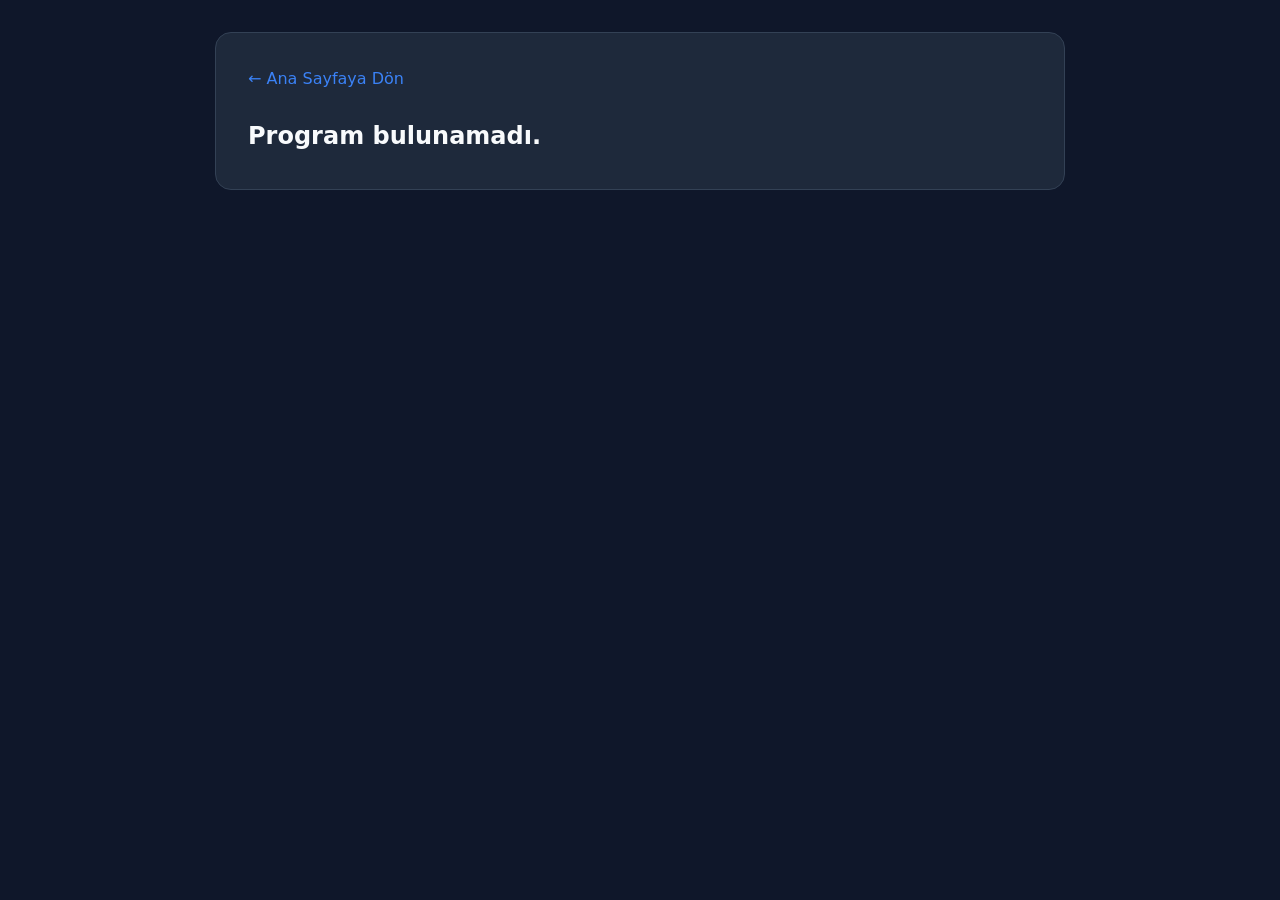
==== detay.html @ e29b4e08 "Create detay.html" ====
<!DOCTYPE html>
<html lang="tr">
<head>
    <meta charset="UTF-8">
    <meta name="viewport" content="width=device-width, initial-scale=1.0">
    <title>Program Detayı</title>
    <style>
        :root {
            --bg: #0f172a;
            --card-bg: #1e293b;
            --text: #f8fafc;
            --text-muted: #94a3b8;
            --accent: #3b82f6;
            --success: #10b981;
        }
        * { box-sizing: border-box; margin: 0; padding: 0; font-family: 'Segoe UI', system-ui, sans-serif; }
        body { background-color: var(--bg); color: var(--text); line-height: 1.7; padding: 2rem 1rem; }
        .container { max-width: 850px; margin: 0 auto; background: var(--card-bg); border-radius: 16px; padding: 2rem; border: 1px solid #334155; }
        .back-link { display: inline-block; color: var(--accent); text-decoration: none; margin-bottom: 1.5rem; font-weight: 500; }
        .back-link:hover { text-decoration: underline; }
        h1 { font-size: 1.8rem; margin-bottom: 0.5rem; }
        .meta { color: var(--text-muted); font-size: 0.9rem; margin-bottom: 1.5rem; }
        .cover-img { width: 100%; max-height: 420px; object-fit: cover; border-radius: 12px; margin-bottom: 1.5rem; border: 1px solid #334155; }
        .description { white-space: pre-line; color: #e2e8f0; margin-bottom: 2rem; font-size: 1.05rem; }
        
        .video-wrapper { position: relative; padding-bottom: 56.25%; height: 0; overflow: hidden; border-radius: 12px; margin-bottom: 2rem; border: 1px solid #334155; }
        .video-wrapper iframe { position: absolute; top: 0; left: 0; width: 100%; height: 100%; }

        .download-box { background: #0f172a; padding: 1.5rem; border-radius: 12px; text-align: center; border: 1px dashed #334155; }
        .btn-download { display: inline-block; background: var(--success); color: white; text-decoration: none; padding: 0.9rem 2rem; border-radius: 8px; font-size: 1.1rem; font-weight: bold; transition: 0.2s; }
        .btn-download:hover { background: #059669; transform: scale(1.02); }
        .security-note { font-size: 0.8rem; color: var(--text-muted); margin-top: 0.8rem; }
    </style>
</head>
<body>

<div class="container" id="icerikAlani">
    <p>Yükleniyor...</p>
</div>

<script>
    const urlParams = new URLSearchParams(window.location.search);
    const programId = urlParams.get('id');

    fetch('uygulamalar.json')
        .then(res => res.json())
        .then(data => {
            const app = data.find(item => item.id === programId);
            const alan = document.getElementById('icerikAlani');

            if (!app) {
                alan.innerHTML = `<a href="index.html" class="back-link">← Ana Sayfaya Dön</a><h2>Program bulunamadı.</h2>`;
                return;
            }

            document.title = app.baslik + " | İndir";

            const videoHTML = app.youtube_id ? `
                <h3>Tanıtım ve Kullanım Videosu</h3><br>
                <div class="video-wrapper">
                    <iframe src="https://youtube.com{app.youtube_id}" frameborder="0" allowfullscreen></iframe>
                </div>
            ` : '';

            alan.innerHTML = `
                <a href="index.html" class="back-link">← Tüm Programlara Dön</a>
                <h1>${app.baslik}</h1>
                <div class="meta">Platform: <strong>${app.platform}</strong> | Boyut: <strong>${app.boyut}</strong> | Yayın Tarihi: ${app.tarih}</div>
                <img src="${app.resim}" alt="${app.baslik}" class="cover-img">
                <div class="description">${app.aciklama}</div>
                ${videoHTML}
                <div class="download-box">
                    <a href="${app.indirme_linki}" class="btn-download" download>Hemen İndir (${app.boyut})</a>
                    <p class="security-note">Not: Kendi geliştirdiğim yazılımlarda dijital sertifika bulunmadığı için Windows SmartScreen uyarısı çıkarsa "Ek Bilgi -> Yine de Çalıştır" adımlarını izleyebilirsiniz.</p>
                </div>
            `;
        });
</script>

</body>
</html>
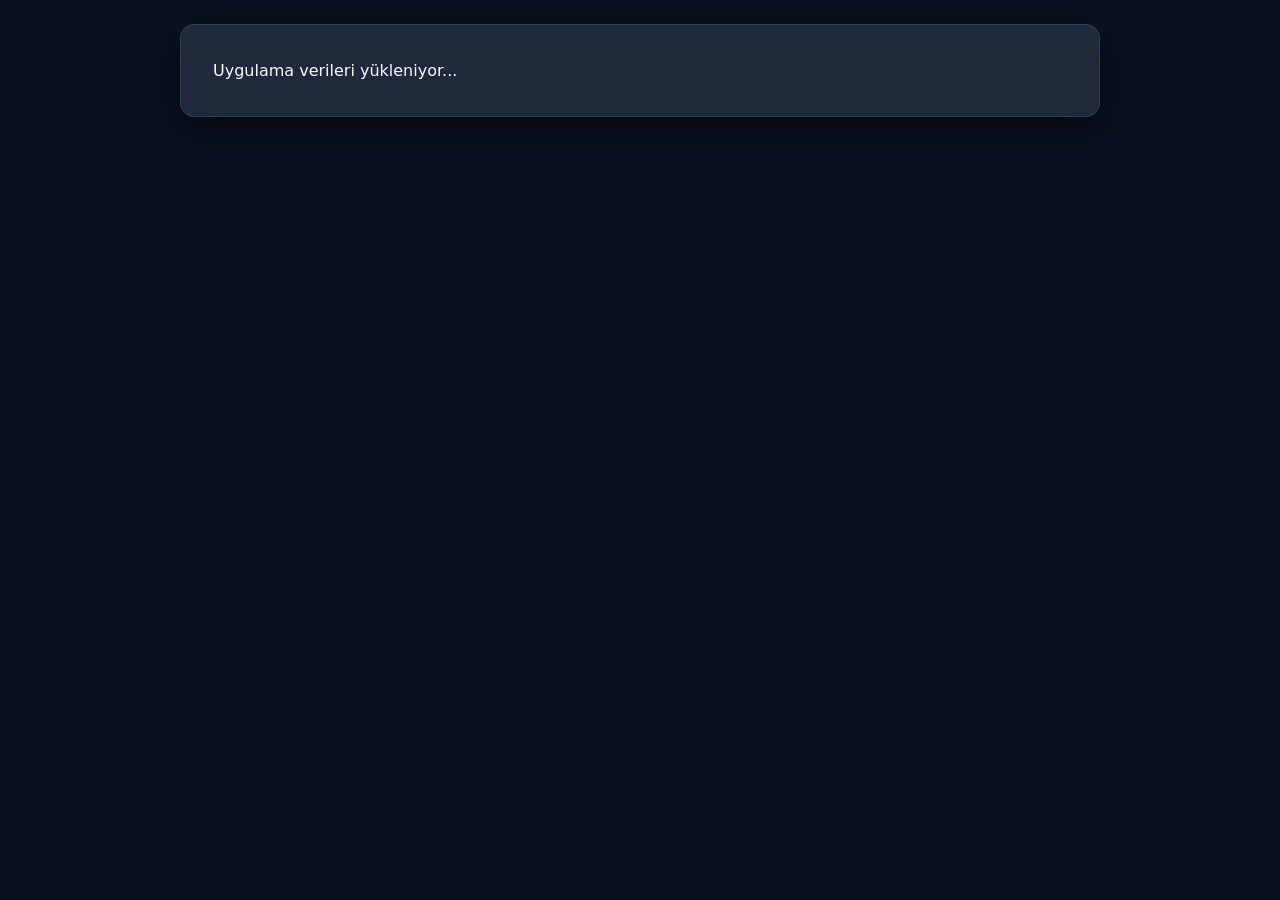
==== commit 4b758968: "Update detay.html" ====
--- a/detay.html
+++ b/detay.html
@@ -3,39 +3,75 @@
 <head>
     <meta charset="UTF-8">
     <meta name="viewport" content="width=device-width, initial-scale=1.0">
-    <title>Program Detayı</title>
+    <title>Yazılım Detayı | Ubeyt ÇETİL</title>
     <style>
         :root {
-            --bg: #0f172a;
+            --bg: #0b1120;
             --card-bg: #1e293b;
+            --panel-bg: #0f172a;
             --text: #f8fafc;
             --text-muted: #94a3b8;
             --accent: #3b82f6;
             --success: #10b981;
+            --warning: #f59e0b;
+            --border: #334155;
         }
         * { box-sizing: border-box; margin: 0; padding: 0; font-family: 'Segoe UI', system-ui, sans-serif; }
-        body { background-color: var(--bg); color: var(--text); line-height: 1.7; padding: 2rem 1rem; }
-        .container { max-width: 850px; margin: 0 auto; background: var(--card-bg); border-radius: 16px; padding: 2rem; border: 1px solid #334155; }
-        .back-link { display: inline-block; color: var(--accent); text-decoration: none; margin-bottom: 1.5rem; font-weight: 500; }
-        .back-link:hover { text-decoration: underline; }
-        h1 { font-size: 1.8rem; margin-bottom: 0.5rem; }
-        .meta { color: var(--text-muted); font-size: 0.9rem; margin-bottom: 1.5rem; }
-        .cover-img { width: 100%; max-height: 420px; object-fit: cover; border-radius: 12px; margin-bottom: 1.5rem; border: 1px solid #334155; }
-        .description { white-space: pre-line; color: #e2e8f0; margin-bottom: 2rem; font-size: 1.05rem; }
+        body { background-color: var(--bg); color: var(--text); line-height: 1.7; padding: 1.5rem 1rem; }
+        .container { max-width: 920px; margin: 0 auto; background: var(--card-bg); border-radius: 14px; padding: 2rem; border: 1px solid var(--border); box-shadow: 0 10px 30px rgba(0,0,0,0.5); }
         
-        .video-wrapper { position: relative; padding-bottom: 56.25%; height: 0; overflow: hidden; border-radius: 12px; margin-bottom: 2rem; border: 1px solid #334155; }
+        /* Breadcrumb Navigasyon */
+        .breadcrumb { font-size: 0.85rem; color: var(--text-muted); margin-bottom: 1.2rem; padding-bottom: 0.8rem; border-bottom: 1px solid var(--border); }
+        .breadcrumb a { color: var(--accent); text-decoration: none; }
+        .breadcrumb a:hover { text-decoration: underline; }
+
+        h1 { font-size: 1.9rem; color: #fff; margin-bottom: 0.6rem; line-height: 1.3; }
+        .meta-bar { display: flex; flex-wrap: wrap; gap: 1rem; font-size: 0.85rem; color: var(--text-muted); margin-bottom: 1.5rem; background: var(--panel-bg); padding: 0.6rem 1rem; border-radius: 8px; }
+        .meta-bar span strong { color: #e2e8f0; }
+
+        .cover-img { width: 100%; max-height: 450px; object-fit: cover; border-radius: 10px; margin-bottom: 1.8rem; border: 1px solid var(--border); }
+        
+        .section-title { font-size: 1.25rem; color: var(--accent); margin: 1.8rem 0 0.8rem; border-left: 4px solid var(--accent); padding-left: 0.75rem; }
+        .intro-text { font-size: 1.05rem; color: #e2e8f0; margin-bottom: 1.5rem; }
+
+        /* Teknik Künye Tablosu */
+        .spec-table { width: 100%; border-collapse: collapse; margin-bottom: 1.5rem; background: var(--panel-bg); border-radius: 8px; overflow: hidden; }
+        .spec-table td { padding: 0.75rem 1rem; border-bottom: 1px solid var(--border); font-size: 0.95rem; }
+        .spec-table td:first-child { font-weight: 600; color: var(--text-muted); width: 35%; background: rgba(255,255,255,0.02); }
+
+        /* Listeler */
+        .feature-list, .install-list { padding-left: 1.5rem; color: #e2e8f0; margin-bottom: 1.5rem; }
+        .feature-list li, .install-list li { margin-bottom: 0.5rem; }
+
+        /* Video Alanı */
+        .video-wrapper { position: relative; padding-bottom: 56.25%; height: 0; overflow: hidden; border-radius: 10px; margin-bottom: 1.8rem; border: 1px solid var(--border); }
         .video-wrapper iframe { position: absolute; top: 0; left: 0; width: 100%; height: 100%; }
 
-        .download-box { background: #0f172a; padding: 1.5rem; border-radius: 12px; text-align: center; border: 1px dashed #334155; }
-        .btn-download { display: inline-block; background: var(--success); color: white; text-decoration: none; padding: 0.9rem 2rem; border-radius: 8px; font-size: 1.1rem; font-weight: bold; transition: 0.2s; }
-        .btn-download:hover { background: #059669; transform: scale(1.02); }
-        .security-note { font-size: 0.8rem; color: var(--text-muted); margin-top: 0.8rem; }
+        /* İndirme Kutusu */
+        .download-box { background: var(--panel-bg); padding: 1.8rem; border-radius: 12px; text-align: center; border: 1px dashed var(--accent); margin: 2rem 0; }
+        .download-buttons { display: flex; flex-wrap: wrap; gap: 1rem; justify-content: center; margin: 1rem 0; }
+        .btn-dl { display: inline-block; padding: 0.9rem 1.8rem; border-radius: 8px; font-weight: bold; text-decoration: none; color: #fff; font-size: 1.05rem; transition: 0.2s; }
+        .btn-primary { background: var(--success); }
+        .btn-primary:hover { background: #059669; transform: translateY(-2px); }
+        .btn-secondary { background: var(--warning); color: #0f172a; }
+        .btn-secondary:hover { background: #d97706; transform: translateY(-2px); }
+        .security-note { font-size: 0.82rem; color: var(--text-muted); margin-top: 0.8rem; }
+
+        /* Geliştirici İmzası */
+        .author-box { display: flex; align-items: center; gap: 1rem; background: var(--panel-bg); padding: 1.2rem; border-radius: 10px; border: 1px solid var(--border); margin-bottom: 2rem; }
+        .author-avatar { width: 55px; height: 55px; border-radius: 50%; background: var(--accent); display: flex; align-items: center; justify-content: center; font-weight: bold; font-size: 1.3rem; color: #fff; flex-shrink: 0; }
+
+        /* Canlı Chat / Yorum Bölümü */
+        .chat-section { background: var(--panel-bg); padding: 1.5rem; border-radius: 12px; border: 1px solid var(--border); margin-top: 2rem; }
+        .chat-header { display: flex; justify-content: space-between; align-items: center; margin-bottom: 1rem; }
+        .chat-status { font-size: 0.8rem; color: var(--success); display: flex; align-items: center; gap: 0.4rem; }
+        .dot { width: 8px; height: 8px; background: var(--success); border-radius: 50%; display: inline-block; }
     </style>
 </head>
 <body>
 
 <div class="container" id="icerikAlani">
-    <p>Yükleniyor...</p>
+    <p>Uygulama verileri yükleniyor...</p>
 </div>
 
 <script>
@@ -49,33 +85,116 @@
             const alan = document.getElementById('icerikAlani');
 
             if (!app) {
-                alan.innerHTML = `<a href="index.html" class="back-link">← Ana Sayfaya Dön</a><h2>Program bulunamadı.</h2>`;
+                alan.innerHTML = `<div class="breadcrumb"><a href="index.html">Ana Sayfa</a></div><h2>Aradığınız yazılım bulunamadı.</h2>`;
                 return;
             }
 
-            document.title = app.baslik + " | İndir";
-
+            document.title = app.baslik + " | Ubeyt ÇETİL";
+
+            const ozelliklerHTML = app.ozellikler ? app.ozellikler.map(o => `<li>${o}</li>`).join('') : '';
+            const kurulumHTML = app.kurulum ? app.kurulum.map(k => `<li>${k}</li>`).join('') : '';
+            
             const videoHTML = app.youtube_id ? `
-                <h3>Tanıtım ve Kullanım Videosu</h3><br>
+                <h2 class="section-title">Video Anlatım ve Kullanım Rehberi</h2>
                 <div class="video-wrapper">
                     <iframe src="https://youtube.com{app.youtube_id}" frameborder="0" allowfullscreen></iframe>
                 </div>
             ` : '';
 
+            const link2HTML = app.link2 ? `<a href="${app.link2}" class="btn-dl btn-secondary" target="_blank">Alternatif İndirme (Link 2)</a>` : '';
+
             alan.innerHTML = `
-                <a href="index.html" class="back-link">← Tüm Programlara Dön</a>
+                <div class="breadcrumb">
+                    <a href="index.html">Ana Sayfa</a> / <span>${app.kategori || app.platform}</span> / <strong>${app.baslik}</strong>
+                </div>
+
                 <h1>${app.baslik}</h1>
-                <div class="meta">Platform: <strong>${app.platform}</strong> | Boyut: <strong>${app.boyut}</strong> | Yayın Tarihi: ${app.tarih}</div>
+                
+                <div class="meta-bar">
+                    <span>Geliştirici: <strong>Ubeyt ÇETİL</strong></span>
+                    <span>Platform: <strong>${app.platform}</strong></span>
+                    <span>Boyut: <strong>${app.boyut}</strong></span>
+                    <span>Tarih: <strong>${app.tarih}</strong></span>
+                </div>
+
                 <img src="${app.resim}" alt="${app.baslik}" class="cover-img">
-                <div class="description">${app.aciklama}</div>
+
+                <p class="intro-text"><strong>${app.baslik.split('–')[0].trim()},</strong> ${app.tanitim}</p>
+
+                <h2 class="section-title">Yazılım Teknik Bilgileri</h2>
+                <table class="spec-table">
+                    <tr><td>Uygulama Adı</td><td>${app.baslik}</td></tr>
+                    <tr><td>Sürüm</td><td>${app.surum || 'v1.0'}</td></tr>
+                    <tr><td>İşletim Sistemi</td><td>${app.gereksinim || app.platform}</td></tr>
+                    <tr><td>Dil Seçeneği</td><td>${app.dil || 'Türkçe'}</td></tr>
+                    <tr><td>Lisans Durumu</td><td>${app.lisans || 'Ücretsiz'}</td></tr>
+                    <tr><td>Dosya Boyutu</td><td>${app.boyut}</td></tr>
+                </table>
+
+                <h2 class="section-title">Öne Çıkan Özellikler</h2>
+                <ul class="feature-list">${ozelliklerHTML}</ul>
+
+                <h2 class="section-title">Adım Adım Kurulum Rehberi</h2>
+                <ol class="install-list">${kurulumHTML}</ol>
+
                 ${videoHTML}
+
                 <div class="download-box">
-                    <a href="${app.indirme_linki}" class="btn-download" download>Hemen İndir (${app.boyut})</a>
-                    <p class="security-note">Not: Kendi geliştirdiğim yazılımlarda dijital sertifika bulunmadığı için Windows SmartScreen uyarısı çıkarsa "Ek Bilgi -> Yine de Çalıştır" adımlarını izleyebilirsiniz.</p>
+                    <h3>Güvenli ve Doğrudan İndirme Bağlantıları</h3>
+                    <div class="download-buttons">
+                        <a href="${app.link1}" class="btn-dl btn-primary" download>Hızlı İndir - Link 1 (${app.boyut})</a>
+                        ${link2HTML}
+                    </div>
+                    <p class="security-note">Bilgi: Kendi geliştirdiğim yazılımlarda mağaza dışı yükleme yaparken cihazınızın "Bilinmeyen Kaynaklar" veya Windows "Yine de Çalıştır" onayını vermeniz yeterlidir.</p>
+                </div>
+
+                <div class="author-box">
+                    <div class="author-avatar">UÇ</div>
+                    <div>
+                        <strong>Geliştirici: Ubeyt ÇETİL</strong>
+                        <p style="font-size: 0.88rem; color: var(--text-muted);">Bu yazılım tarafımdan geliştirilmiş olup ücretsiz olarak sunulmaktadır. Görüş, öneri ve hata bildirimlerinizi aşağıdaki sohbet alanından iletebilirsiniz.</p>
+                    </div>
+                </div>
+
+                <div class="chat-section">
+                    <div class="chat-header">
+                        <h3>💬 Canlı Soru, Destek ve Yorum Alanı</h3>
+                        <span class="chat-status"><span class="dot"></span> Geliştirici Sohbeti Aktif</span>
+                    </div>
+                    <p style="font-size: 0.85rem; color: var(--text-muted); margin-bottom: 1rem;">Programla ilgili sorularınızı aşağıdan yazabilirsiniz (GitHub hesabınızla anında mesaj gönderebilirsiniz).</p>
+                    <div id="giscus-container"></div>
                 </div>
             `;
-        });
-</script>
-
-</body>
-</html>
+
+            // Giscus Chat Sistemini Dinamik Yükle
+            const script = document.createElement('script');
+            script.src = "https://giscus.app";
+            script.setAttribute("data-repo", "ubeyt2029-stack/ubeyt2029-stack.github.io");
+            script.setAttribute("data-repo-id", ""); // Giscus kurulumundan alınacak
+            script.setAttribute("data-category", "General");
+            script.setAttribute("data-category-id", ""); // Giscus kurulumundan alınacak
+            script.setAttribute("data-mapping", "url");
+            script.setAttribute("data-strict", "0");
+            script.setAttribute("data-reactions-enabled", "1");
+            script.setAttribute("data-emit-metadata", "0");
+            script.setAttribute("data-input-position", "top");
+            script.setAttribute("data-theme", "dark");
+            script.setAttribute("data-lang", "tr");
+            script.crossOrigin = "anonymous";
+            script.async = true;
+            document.getElementById('giscus-container').appendChild(script);
+            });
+            ---
+
+### Adım 3: Canlı Chat (Giscus) Sistemini 1 Dakikada Aktif Etme
+Kodun en altındaki sohbet kutusunun mesajları kaydedebilmesi için GitHub deponda **Discussions** (Tartışmalar) özelliğini açman gerekiyor:
+1. GitHub'da **`ubeyt2029-stack.github.io`** deponun üst menüsünden **Settings** (Ayarlar) sekmesine tıkla.
+2. Aşağı doğru inip **Features** başlığı altındaki **Discussions** kutucuğunu işaretle.
+3. Ardından **[giscus.app](https://giscus.app/tr)** adresine git, depo adı kısmına **`ubeyt2029-stack/ubeyt2029-stack.github.io`** yaz.
+4. Sayfanın altında sana vereceği **`data-repo-id`** ve **`data-category-id`** kodlarını kopyalayıp `detay.html` dosyasındaki ilgili boş tırnakların (`""`) içine yapıştır.
+
+Artık her program kartının içinde hem profesyonel bir tanıtım vitrini hem de her uygulamanın kendine ait bağımsız bir sohbet/yorum odası çalışacak.
+
+<FollowUp>
+NotDefterim uygulamanın **gerçek özelliklerini veya ekran görüntüsünü** paylaşırsan, `uygulamalar.json` içindeki metinleri birebir senin uygulamana özel olarak düzenleyebilirim.
+</FollowUp>
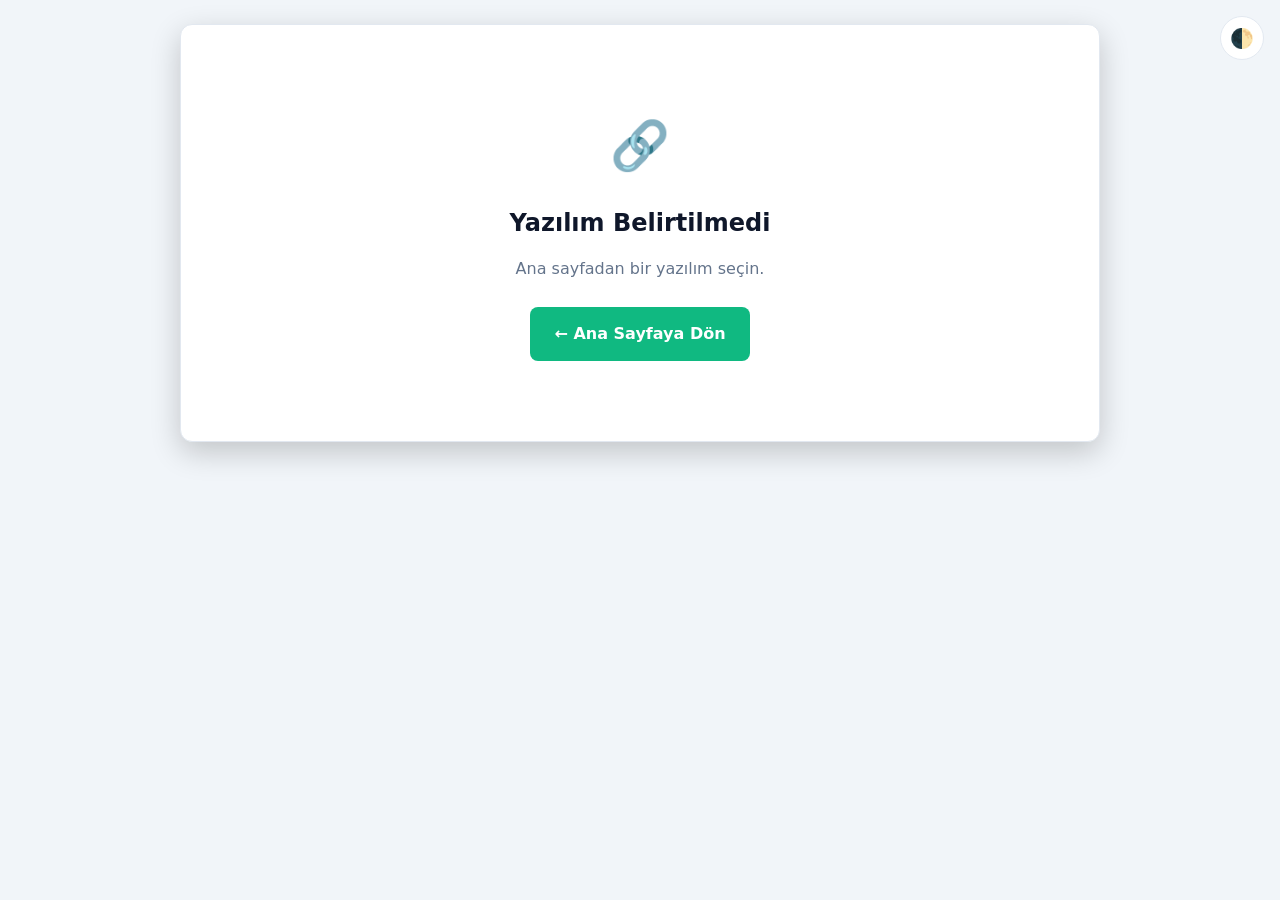
==== commit 095326ed: "Update detay.html" ====
--- a/detay.html
+++ b/detay.html
@@ -1,200 +1,460 @@
 <!DOCTYPE html>
-<html lang="tr">
+<html lang="tr" data-theme="dark">
 <head>
     <meta charset="UTF-8">
     <meta name="viewport" content="width=device-width, initial-scale=1.0">
     <title>Yazılım Detayı | Ubeyt ÇETİL</title>
+
+    <!-- Dinamik SEO (JS ile doldurulur) -->
+    <meta name="description" id="meta-desc" content="">
+    <meta property="og:type" content="website">
+    <meta property="og:title" id="og-title" content="">
+    <meta property="og:description" id="og-desc" content="">
+    <meta property="og:image" id="og-img" content="">
+    <meta name="twitter:card" content="summary_large_image">
+    <meta name="twitter:title" id="tw-title" content="">
+    <meta name="twitter:description" id="tw-desc" content="">
+    <meta name="twitter:image" id="tw-img" content="">
+
+    <link rel="preconnect" href="https://giscus.app" crossorigin>
+    <link rel="preconnect" href="https://www.youtube-nocookie.com">
+
     <style>
-        :root {
-            --bg: #0b1120;
-            --card-bg: #1e293b;
-            --panel-bg: #0f172a;
-            --text: #f8fafc;
-            --text-muted: #94a3b8;
-            --accent: #3b82f6;
-            --success: #10b981;
-            --warning: #f59e0b;
-            --border: #334155;
-        }
-        * { box-sizing: border-box; margin: 0; padding: 0; font-family: 'Segoe UI', system-ui, sans-serif; }
-        body { background-color: var(--bg); color: var(--text); line-height: 1.7; padding: 1.5rem 1rem; }
-        .container { max-width: 920px; margin: 0 auto; background: var(--card-bg); border-radius: 14px; padding: 2rem; border: 1px solid var(--border); box-shadow: 0 10px 30px rgba(0,0,0,0.5); }
-        
-        /* Breadcrumb Navigasyon */
-        .breadcrumb { font-size: 0.85rem; color: var(--text-muted); margin-bottom: 1.2rem; padding-bottom: 0.8rem; border-bottom: 1px solid var(--border); }
-        .breadcrumb a { color: var(--accent); text-decoration: none; }
-        .breadcrumb a:hover { text-decoration: underline; }
-
-        h1 { font-size: 1.9rem; color: #fff; margin-bottom: 0.6rem; line-height: 1.3; }
-        .meta-bar { display: flex; flex-wrap: wrap; gap: 1rem; font-size: 0.85rem; color: var(--text-muted); margin-bottom: 1.5rem; background: var(--panel-bg); padding: 0.6rem 1rem; border-radius: 8px; }
-        .meta-bar span strong { color: #e2e8f0; }
-
-        .cover-img { width: 100%; max-height: 450px; object-fit: cover; border-radius: 10px; margin-bottom: 1.8rem; border: 1px solid var(--border); }
-        
-        .section-title { font-size: 1.25rem; color: var(--accent); margin: 1.8rem 0 0.8rem; border-left: 4px solid var(--accent); padding-left: 0.75rem; }
-        .intro-text { font-size: 1.05rem; color: #e2e8f0; margin-bottom: 1.5rem; }
-
-        /* Teknik Künye Tablosu */
-        .spec-table { width: 100%; border-collapse: collapse; margin-bottom: 1.5rem; background: var(--panel-bg); border-radius: 8px; overflow: hidden; }
-        .spec-table td { padding: 0.75rem 1rem; border-bottom: 1px solid var(--border); font-size: 0.95rem; }
-        .spec-table td:first-child { font-weight: 600; color: var(--text-muted); width: 35%; background: rgba(255,255,255,0.02); }
-
-        /* Listeler */
-        .feature-list, .install-list { padding-left: 1.5rem; color: #e2e8f0; margin-bottom: 1.5rem; }
-        .feature-list li, .install-list li { margin-bottom: 0.5rem; }
-
-        /* Video Alanı */
-        .video-wrapper { position: relative; padding-bottom: 56.25%; height: 0; overflow: hidden; border-radius: 10px; margin-bottom: 1.8rem; border: 1px solid var(--border); }
-        .video-wrapper iframe { position: absolute; top: 0; left: 0; width: 100%; height: 100%; }
-
-        /* İndirme Kutusu */
-        .download-box { background: var(--panel-bg); padding: 1.8rem; border-radius: 12px; text-align: center; border: 1px dashed var(--accent); margin: 2rem 0; }
-        .download-buttons { display: flex; flex-wrap: wrap; gap: 1rem; justify-content: center; margin: 1rem 0; }
-        .btn-dl { display: inline-block; padding: 0.9rem 1.8rem; border-radius: 8px; font-weight: bold; text-decoration: none; color: #fff; font-size: 1.05rem; transition: 0.2s; }
-        .btn-primary { background: var(--success); }
-        .btn-primary:hover { background: #059669; transform: translateY(-2px); }
-        .btn-secondary { background: var(--warning); color: #0f172a; }
-        .btn-secondary:hover { background: #d97706; transform: translateY(-2px); }
-        .security-note { font-size: 0.82rem; color: var(--text-muted); margin-top: 0.8rem; }
-
-        /* Geliştirici İmzası */
-        .author-box { display: flex; align-items: center; gap: 1rem; background: var(--panel-bg); padding: 1.2rem; border-radius: 10px; border: 1px solid var(--border); margin-bottom: 2rem; }
-        .author-avatar { width: 55px; height: 55px; border-radius: 50%; background: var(--accent); display: flex; align-items: center; justify-content: center; font-weight: bold; font-size: 1.3rem; color: #fff; flex-shrink: 0; }
-
-        /* Canlı Chat / Yorum Bölümü */
-        .chat-section { background: var(--panel-bg); padding: 1.5rem; border-radius: 12px; border: 1px solid var(--border); margin-top: 2rem; }
-        .chat-header { display: flex; justify-content: space-between; align-items: center; margin-bottom: 1rem; }
-        .chat-status { font-size: 0.8rem; color: var(--success); display: flex; align-items: center; gap: 0.4rem; }
-        .dot { width: 8px; height: 8px; background: var(--success); border-radius: 50%; display: inline-block; }
+        :root, html[data-theme="dark"] {
+            --bg:#0b1120; --card:#1e293b; --panel:#0f172a;
+            --text:#f8fafc; --muted:#94a3b8;
+            --accent:#3b82f6; --success:#10b981; --warn:#f59e0b;
+            --border:#334155; --r:12px; --rs:8px; --t:0.2s ease;
+        }
+        html[data-theme="light"] {
+            --bg:#f1f5f9; --card:#ffffff; --panel:#f8fafc;
+            --text:#0f172a; --muted:#64748b; --border:#e2e8f0;
+        }
+        @media (prefers-reduced-motion: reduce) {
+            *,*::before,*::after{animation-duration:.01ms!important;transition-duration:.01ms!important}
+        }
+        *{box-sizing:border-box;margin:0;padding:0}
+        body{
+            font-family:system-ui,-apple-system,'Segoe UI',Roboto,sans-serif;
+            background:var(--bg);color:var(--text);line-height:1.7;padding:1.5rem 1rem;
+            -webkit-font-smoothing:antialiased;transition:background var(--t),color var(--t);
+        }
+        .container{
+            max-width:920px;margin:0 auto;background:var(--card);border-radius:var(--r);
+            padding:2rem;border:1px solid var(--border);
+            box-shadow:0 10px 30px rgba(0,0,0,.2);animation:fadeIn .3s ease;
+        }
+        @keyframes fadeIn{from{opacity:0}to{opacity:1}}
+
+        /* Skeleton */
+        .skeleton{position:relative;overflow:hidden;background:var(--panel);border-radius:var(--rs)}
+        .skeleton::after{content:'';position:absolute;inset:0;
+            background:linear-gradient(90deg,transparent,rgba(255,255,255,.06),transparent);
+            animation:shimmer 1.5s infinite}
+        @keyframes shimmer{from{transform:translateX(-100%)}to{transform:translateX(100%)}}
+        .sk-line{height:1rem;margin-bottom:.75rem}
+        .sk-line.short{width:60%}
+        .sk-line.title{height:2rem;width:70%;margin-bottom:1rem}
+        .sk-img{width:100%;height:300px;margin-bottom:1.5rem}
+
+        /* A11y */
+        .skip-link{position:absolute;top:-100px;left:1rem;background:var(--accent);color:#fff;
+            padding:.75rem 1rem;border-radius:var(--rs);z-index:1000;transition:top var(--t)}
+        .skip-link:focus{top:1rem}
+        :focus-visible{outline:2px solid var(--accent);outline-offset:3px;border-radius:4px}
+
+        /* Tema butonu */
+        .theme-toggle{position:fixed;top:1rem;right:1rem;z-index:100;
+            width:44px;height:44px;border-radius:50%;background:var(--card);
+            border:1px solid var(--border);cursor:pointer;font-size:1.2rem;
+            display:flex;align-items:center;justify-content:center;transition:transform var(--t)}
+        .theme-toggle:hover{transform:scale(1.1)}
+
+        /* Breadcrumb */
+        .breadcrumb{font-size:.85rem;color:var(--muted);margin-bottom:1.2rem;
+            padding-bottom:.8rem;border-bottom:1px solid var(--border)}
+        .breadcrumb a{color:var(--accent);text-decoration:none}
+        .breadcrumb a:hover{text-decoration:underline}
+
+        h1{font-size:clamp(1.5rem,4vw,2rem);margin-bottom:.6rem;line-height:1.2;
+            font-weight:800;letter-spacing:-.02em}
+        .meta-bar{display:flex;flex-wrap:wrap;gap:.5rem 1.25rem;font-size:.85rem;
+            color:var(--muted);margin-bottom:1.5rem;background:var(--panel);
+            padding:.75rem 1rem;border-radius:var(--rs);border:1px solid var(--border)}
+        .meta-bar strong{color:var(--text);font-weight:600}
+
+        .cover-img{width:100%;max-height:450px;border-radius:var(--r);margin-bottom:1.8rem;
+            border:1px solid var(--border);object-fit:cover;display:block;
+            box-shadow:0 4px 20px rgba(0,0,0,.2)}
+
+        .section-title{font-size:1.2rem;color:var(--accent);margin:2rem 0 1rem;
+            padding-left:.85rem;border-left:4px solid var(--accent);font-weight:700}
+        .intro-text{font-size:1.05rem;margin-bottom:1.5rem}
+
+        .spec-table{width:100%;border-collapse:collapse;margin-bottom:1.5rem;
+            background:var(--panel);border-radius:var(--rs);overflow:hidden}
+        .spec-table tr{border-bottom:1px solid var(--border)}
+        .spec-table tr:last-child{border-bottom:none}
+        .spec-table td{padding:.75rem 1rem;font-size:.95rem;vertical-align:top}
+        .spec-table td:first-child{font-weight:600;color:var(--muted);width:38%;
+            background:rgba(127,127,127,.04)}
+
+        .feature-list{list-style:none;padding:0;margin-bottom:1.5rem}
+        .feature-list li{position:relative;padding-left:1.75rem;margin-bottom:.6rem}
+        .feature-list li::before{content:'✓';position:absolute;left:0;
+            color:var(--success);font-weight:bold}
+        .install-list{padding-left:1.5rem;margin-bottom:1.5rem}
+        .install-list li{margin-bottom:.6rem;padding-left:.25rem}
+
+        .video-wrapper{position:relative;padding-bottom:56.25%;height:0;overflow:hidden;
+            border-radius:var(--r);margin-bottom:1.8rem;border:1px solid var(--border);background:#000}
+        .video-wrapper iframe{position:absolute;inset:0;width:100%;height:100%;border:0}
+
+        .download-box{background:linear-gradient(135deg,var(--panel),var(--card));
+            padding:2rem 1.5rem;border-radius:var(--r);text-align:center;
+            border:1px solid var(--accent);margin:2.5rem 0}
+        .download-box h3{margin-bottom:1.25rem;font-size:1.15rem}
+        .download-buttons{display:flex;flex-wrap:wrap;gap:.75rem;
+            justify-content:center;margin:1rem 0}
+        .btn-dl{display:inline-flex;align-items:center;gap:.5rem;
+            padding:.85rem 1.5rem;border-radius:var(--rs);font-weight:700;
+            text-decoration:none;font-size:1rem;transition:all var(--t);
+            border:none;cursor:pointer;font-family:inherit;color:#fff}
+        .btn-dl:hover{transform:translateY(-2px);box-shadow:0 6px 20px rgba(0,0,0,.25)}
+        .btn-primary{background:var(--success)}
+        .btn-primary:hover{background:#059669}
+        .btn-secondary{background:var(--warn);color:#0f172a}
+        .btn-secondary:hover{background:#d97706}
+        .btn-ghost{background:transparent;color:var(--text);border:1px solid var(--border)}
+        .btn-ghost:hover{background:var(--panel)}
+        .security-note{font-size:.82rem;color:var(--muted);margin-top:1rem;line-height:1.5}
+
+        .author-box{display:flex;align-items:center;gap:1rem;background:var(--panel);
+            padding:1.2rem;border-radius:var(--rs);border:1px solid var(--border);margin-bottom:2rem}
+        .author-avatar{width:55px;height:55px;border-radius:50%;
+            background:linear-gradient(135deg,var(--accent),#8b5cf6);
+            display:flex;align-items:center;justify-content:center;
+            font-weight:800;font-size:1.1rem;color:#fff;flex-shrink:0}
+        .author-info strong{display:block;margin-bottom:.25rem}
+        .author-info p{font-size:.88rem;color:var(--muted)}
+
+        .chat-section{background:var(--panel);padding:1.5rem;border-radius:var(--r);
+            border:1px solid var(--border);margin-top:2rem}
+        .chat-header{display:flex;justify-content:space-between;align-items:center;
+            margin-bottom:1rem;flex-wrap:wrap;gap:.75rem}
+        .chat-status{font-size:.8rem;color:var(--success);display:flex;
+            align-items:center;gap:.4rem;font-weight:600}
+        .chat-status .dot{width:8px;height:8px;background:var(--success);
+            border-radius:50%;animation:pulse 2s infinite}
+        @keyframes pulse{0%,100%{opacity:1}50%{opacity:.5}}
+        .giscus-placeholder{padding:1.5rem;text-align:center;color:var(--muted);
+            font-size:.9rem;border:1px dashed var(--border);border-radius:var(--rs)}
+
+        .related-grid{display:grid;grid-template-columns:repeat(auto-fill,minmax(200px,1fr));
+            gap:.75rem;margin-bottom:2rem}
+        .related-card{background:var(--panel);border:1px solid var(--border);
+            border-radius:var(--rs);padding:1rem;text-decoration:none;color:var(--text);
+            transition:all var(--t);display:block}
+        .related-card:hover{border-color:var(--accent);transform:translateY(-2px)}
+        .related-card .name{font-weight:600;font-size:.95rem;margin-bottom:.25rem}
+        .related-card .meta{font-size:.8rem;color:var(--muted)}
+
+        .error-state{text-align:center;padding:3rem 1rem}
+        .error-state .icon{font-size:3rem;margin-bottom:1rem}
+        .error-state h2{margin-bottom:.75rem}
+        .error-state p{color:var(--muted);margin-bottom:1.5rem}
+
+        @media (max-width:640px){
+            body{padding:.75rem .5rem}
+            .container{padding:1.25rem}
+            .download-buttons{flex-direction:column}
+            .btn-dl{justify-content:center;width:100%}
+            .theme-toggle{top:.5rem;right:.5rem;width:40px;height:40px}
+        }
+        @media print{
+            .theme-toggle,.download-box,.chat-section,.related-grid{display:none}
+            body{background:#fff;color:#000;padding:0}
+            .container{box-shadow:none;border:none}
+        }
     </style>
 </head>
 <body>
-
-<div class="container" id="icerikAlani">
-    <p>Uygulama verileri yükleniyor...</p>
-</div>
+    <a href="#main" class="skip-link">İçeriğe geç</a>
+    <button class="theme-toggle" id="themeToggle" aria-label="Tema değiştir" type="button">🌓</button>
+
+    <main id="main" class="container" role="main">
+        <div id="skeleton">
+            <div class="skeleton sk-line title"></div>
+            <div class="skeleton sk-line"></div>
+            <div class="skeleton sk-img"></div>
+            <div class="skeleton sk-line"></div>
+            <div class="skeleton sk-line short"></div>
+        </div>
+        <div id="icerikAlani" hidden></div>
+    </main>
 
 <script>
-    const urlParams = new URLSearchParams(window.location.search);
-    const programId = urlParams.get('id');
-
-    fetch('uygulamalar.json')
-        .then(res => res.json())
-        .then(data => {
-            const app = data.find(item => item.id === programId);
-            const alan = document.getElementById('icerikAlani');
-
-            if (!app) {
-                alan.innerHTML = `<div class="breadcrumb"><a href="index.html">Ana Sayfa</a></div><h2>Aradığınız yazılım bulunamadı.</h2>`;
-                return;
+(function(){
+'use strict';
+
+/* ============================================================
+   GISCUS AYARLARI
+   1) Depo → Settings → Features → Discussions ✓
+   2) https://giscus.app/tr üzerinden aşağıdaki iki ID'yi alın
+   3) Placeholder'ları değiştirin. Boş bırakırsanız uyarı gösterilir.
+   ============================================================ */
+const GISCUS = {
+    repo:       'ubeyt2029-stack/ubeyt2029-stack.github.io',
+    repoId:     'YOUR_REPO_ID',
+    category:   'General',
+    categoryId: 'YOUR_CATEGORY_ID',
+};
+
+/* ---------- Tema ---------- */
+const html = document.documentElement;
+const themeBtn = document.getElementById('themeToggle');
+const initTheme = () => {
+    const stored = localStorage.getItem('theme');
+    const prefersLight = matchMedia('(prefers-color-scheme: light)').matches;
+    html.setAttribute('data-theme', stored || (prefersLight ? 'light' : 'dark'));
+};
+initTheme();
+themeBtn.addEventListener('click', () => {
+    const next = html.getAttribute('data-theme') === 'dark' ? 'light' : 'dark';
+    html.setAttribute('data-theme', next);
+    localStorage.setItem('theme', next);
+    // Giscus'u senkronize et
+    const frame = document.querySelector('iframe.giscus-frame');
+    frame?.contentWindow.postMessage(
+        { giscus: { setConfig: { theme: next } } },
+        'https://giscus.app'
+    );
+});
+
+/* ---------- Yardımcılar ---------- */
+const $ = id => document.getElementById(id);
+const escape = s => String(s ?? '')
+    .replace(/&/g,'&amp;').replace(/</g,'&lt;').replace(/>/g,'&gt;')
+    .replace(/"/g,'&quot;').replace(/'/g,'&#39;');
+const setMeta = (id, val) => { const el = $(id); if (el) el.setAttribute('content', val || ''); };
+
+const skeleton = $('skeleton');
+const alan = $('icerikAlani');
+
+function showError(title, msg, icon='🔍') {
+    skeleton?.remove();
+    alan.hidden = false;
+    alan.innerHTML = `
+        <div class="error-state">
+            <div class="icon" aria-hidden="true">${icon}</div>
+            <h2>${escape(title)}</h2>
+            <p>${escape(msg)}</p>
+            <a href="index.html" class="btn-dl btn-primary">← Ana Sayfaya Dön</a>
+        </div>`;
+}
+
+/* ---------- Veri akışı ---------- */
+const id = new URLSearchParams(location.search).get('id');
+if (!id) { showError('Yazılım Belirtilmedi', 'Ana sayfadan bir yazılım seçin.', '🔗'); return; }
+
+fetch('uygulamalar.json', { cache: 'no-cache' })
+    .then(r => { if (!r.ok) throw new Error('HTTP ' + r.status); return r.json(); })
+    .then(data => {
+        const app = Array.isArray(data) ? data.find(x => x.id === id) : null;
+        if (!app) return showError('Yazılım Bulunamadı',
+            'Aradığınız yazılım kaldırılmış veya taşınmış olabilir.', '❌');
+        render(app, data);
+    })
+    .catch(err => {
+        console.error('Veri hatası:', err);
+        showError('Yüklenemedi',
+            'Yazılım bilgileri yüklenirken sorun oluştu. Sayfayı yenileyip tekrar deneyin.', '⚠️');
+    });
+
+/* ---------- Render ---------- */
+function render(app, all) {
+    skeleton?.remove();
+    alan.hidden = false;
+
+    const title    = escape(app.baslik || 'Yazılım Detayı');
+    const short    = escape((app.baslik || '').split('–')[0].trim());
+    const intro    = escape(app.tanitim || '');
+    const platform = escape(app.platform || '-');
+    const size     = escape(app.boyut || '-');
+    const date     = escape(app.tarih || '-');
+
+    document.title = `${app.baslik || 'Yazılım'} | Ubeyt ÇETİL`;
+    setMeta('meta-desc', intro.substring(0,160));
+    setMeta('og-title', title); setMeta('og-desc', intro.substring(0,200));
+    setMeta('og-img', app.resim || '');
+    setMeta('tw-title', title); setMeta('tw-desc', intro.substring(0,200));
+    setMeta('tw-img', app.resim || '');
+
+    const ozellikler = (app.ozellikler||[]).map(o=>`<li>${escape(o)}</li>`).join('');
+    const kurulum    = (app.kurulum||[]).map(k=>`<li>${escape(k)}</li>`).join('');
+
+    const videoHTML = app.youtube_id ? `
+        <h2 class="section-title">🎬 Video Anlatım</h2>
+        <div class="video-wrapper">
+            <iframe src="https://www.youtube-nocookie.com/embed/${encodeURIComponent(app.youtube_id)}?rel=0"
+                title="${title} video anlatımı" loading="lazy"
+                allow="accelerometer; autoplay; clipboard-write; encrypted-media; gyroscope; picture-in-picture"
+                allowfullscreen></iframe>
+        </div>` : '';
+
+    const link2HTML = app.link2
+        ? `<a href="${escape(app.link2)}" class="btn-dl btn-secondary"
+              target="_blank" rel="noopener noreferrer">📥 Alternatif İndirme</a>` : '';
+
+    const coverHTML = app.resim
+        ? `<img src="${escape(app.resim)}" alt="${title} ekran görüntüsü"
+              class="cover-img" loading="lazy" decoding="async">` : '';
+
+    const related = all
+        .filter(a => a.id !== app.id && (a.kategori === app.kategori || a.platform === app.platform))
+        .slice(0,4);
+
+    const relatedHTML = related.length ? `
+        <h2 class="section-title">📚 Benzer Yazılımlar</h2>
+        <div class="related-grid">
+            ${related.map(r=>`
+                <a href="detay.html?id=${encodeURIComponent(r.id)}" class="related-card">
+                    <div class="name">${escape(r.baslik)}</div>
+                    <div class="meta">${escape(r.platform||'')} · ${escape(r.boyut||'')}</div>
+                </a>`).join('')}
+        </div>` : '';
+
+    const jsonLd = {
+        '@context':'https://schema.org',
+        '@type':'SoftwareApplication',
+        name: app.baslik, description: app.tanitim,
+        applicationCategory:'DesktopApplication',
+        operatingSystem: app.gereksinim || app.platform,
+        softwareVersion: app.surum || '1.0',
+        fileSize: app.boyut,
+        offers:{'@type':'Offer', price:'0', priceCurrency:'TRY'},
+        author:{'@type':'Person', name:'Ubeyt ÇETİL'}
+    };
+
+    alan.innerHTML = `
+    <script type="application/ld+json">${JSON.stringify(jsonLd)}<\/script>
+
+    <nav class="breadcrumb" aria-label="Breadcrumb">
+        <a href="index.html">Ana Sayfa</a> /
+        <span>${escape(app.kategori || app.platform || 'Yazılım')}</span> /
+        <strong aria-current="page">${title}</strong>
+    </nav>
+
+    <h1>${title}</h1>
+
+    <div class="meta-bar">
+        <span>👤 <strong>Ubeyt ÇETİL</strong></span>
+        <span>💻 <strong>${platform}</strong></span>
+        <span>📦 <strong>${size}</strong></span>
+        <span>📅 <strong>${date}</strong></span>
+    </div>
+
+    ${coverHTML}
+    <p class="intro-text"><strong>${short},</strong> ${intro}</p>
+
+    <h2 class="section-title">📋 Teknik Bilgiler</h2>
+    <table class="spec-table">
+        <tr><td>Uygulama Adı</td><td>${title}</td></tr>
+        <tr><td>Sürüm</td><td>${escape(app.surum || 'v1.0')}</td></tr>
+        <tr><td>İşletim Sistemi</td><td>${escape(app.gereksinim || platform)}</td></tr>
+        <tr><td>Dil</td><td>${escape(app.dil || 'Türkçe')}</td></tr>
+        <tr><td>Lisans</td><td>${escape(app.lisans || 'Ücretsiz')}</td></tr>
+        <tr><td>Dosya Boyutu</td><td>${size}</td></tr>
+    </table>
+
+    ${ozellikler ? `<h2 class="section-title">✨ Öne Çıkan Özellikler</h2><ul class="feature-list">${ozellikler}</ul>` : ''}
+    ${kurulum    ? `<h2 class="section-title">🛠️ Kurulum Rehberi</h2><ol class="install-list">${kurulum}</ol>` : ''}
+    ${videoHTML}
+
+    <div class="download-box">
+        <h3>⬇️ Güvenli İndirme Bağlantıları</h3>
+        <div class="download-buttons">
+            <a href="${escape(app.link1)}" class="btn-dl btn-primary"
+               target="_blank" rel="noopener noreferrer">📥 Hızlı İndir (${size})</a>
+            ${link2HTML}
+            <button class="btn-dl btn-ghost" id="shareBtn" type="button">🔗 Paylaş</button>
+        </div>
+        <p class="security-note">
+            ℹ️ Mağaza dışı yüklemede cihazınızın
+            <strong>"Bilinmeyen Kaynaklar"</strong> veya Windows
+            <strong>"Yine de Çalıştır"</strong> onayını vermeniz yeterlidir.
+        </p>
+    </div>
+
+    <div class="author-box">
+        <div class="author-avatar" aria-hidden="true">UÇ</div>
+        <div class="author-info">
+            <strong>Ubeyt ÇETİL</strong>
+            <p>Bu yazılım tarafımdan geliştirilmiş ve ücretsiz sunulmuştur. Görüş ve hata bildirimlerinizi aşağıdaki sohbetten iletebilirsiniz.</p>
+        </div>
+    </div>
+
+    ${relatedHTML}
+
+    <section class="chat-section" aria-labelledby="chat-h">
+        <div class="chat-header">
+            <h3 id="chat-h">💬 Soru, Destek ve Yorumlar</h3>
+            <span class="chat-status"><span class="dot" aria-hidden="true"></span> Aktif</span>
+        </div>
+        <p style="font-size:.85rem;color:var(--muted);margin-bottom:1rem">
+            GitHub hesabınızla giriş yaparak soru sorabilir, deneyiminizi paylaşabilirsiniz.
+        </p>
+        <div id="giscus-container"></div>
+    </section>`;
+
+    /* Paylaş butonu */
+    $('shareBtn')?.addEventListener('click', async e => {
+        const data = { title: app.baslik, text: app.tanitim, url: location.href };
+        try {
+            if (navigator.share) await navigator.share(data);
+            else {
+                await navigator.clipboard.writeText(location.href);
+                const b = e.currentTarget, orig = b.innerHTML;
+                b.innerHTML = '✅ Kopyalandı!';
+                setTimeout(() => b.innerHTML = orig, 2000);
             }
-
-            document.title = app.baslik + " | Ubeyt ÇETİL";
-
-            const ozelliklerHTML = app.ozellikler ? app.ozellikler.map(o => `<li>${o}</li>`).join('') : '';
-            const kurulumHTML = app.kurulum ? app.kurulum.map(k => `<li>${k}</li>`).join('') : '';
-            
-            const videoHTML = app.youtube_id ? `
-                <h2 class="section-title">Video Anlatım ve Kullanım Rehberi</h2>
-                <div class="video-wrapper">
-                    <iframe src="https://youtube.com{app.youtube_id}" frameborder="0" allowfullscreen></iframe>
-                </div>
-            ` : '';
-
-            const link2HTML = app.link2 ? `<a href="${app.link2}" class="btn-dl btn-secondary" target="_blank">Alternatif İndirme (Link 2)</a>` : '';
-
-            alan.innerHTML = `
-                <div class="breadcrumb">
-                    <a href="index.html">Ana Sayfa</a> / <span>${app.kategori || app.platform}</span> / <strong>${app.baslik}</strong>
-                </div>
-
-                <h1>${app.baslik}</h1>
-                
-                <div class="meta-bar">
-                    <span>Geliştirici: <strong>Ubeyt ÇETİL</strong></span>
-                    <span>Platform: <strong>${app.platform}</strong></span>
-                    <span>Boyut: <strong>${app.boyut}</strong></span>
-                    <span>Tarih: <strong>${app.tarih}</strong></span>
-                </div>
-
-                <img src="${app.resim}" alt="${app.baslik}" class="cover-img">
-
-                <p class="intro-text"><strong>${app.baslik.split('–')[0].trim()},</strong> ${app.tanitim}</p>
-
-                <h2 class="section-title">Yazılım Teknik Bilgileri</h2>
-                <table class="spec-table">
-                    <tr><td>Uygulama Adı</td><td>${app.baslik}</td></tr>
-                    <tr><td>Sürüm</td><td>${app.surum || 'v1.0'}</td></tr>
-                    <tr><td>İşletim Sistemi</td><td>${app.gereksinim || app.platform}</td></tr>
-                    <tr><td>Dil Seçeneği</td><td>${app.dil || 'Türkçe'}</td></tr>
-                    <tr><td>Lisans Durumu</td><td>${app.lisans || 'Ücretsiz'}</td></tr>
-                    <tr><td>Dosya Boyutu</td><td>${app.boyut}</td></tr>
-                </table>
-
-                <h2 class="section-title">Öne Çıkan Özellikler</h2>
-                <ul class="feature-list">${ozelliklerHTML}</ul>
-
-                <h2 class="section-title">Adım Adım Kurulum Rehberi</h2>
-                <ol class="install-list">${kurulumHTML}</ol>
-
-                ${videoHTML}
-
-                <div class="download-box">
-                    <h3>Güvenli ve Doğrudan İndirme Bağlantıları</h3>
-                    <div class="download-buttons">
-                        <a href="${app.link1}" class="btn-dl btn-primary" download>Hızlı İndir - Link 1 (${app.boyut})</a>
-                        ${link2HTML}
-                    </div>
-                    <p class="security-note">Bilgi: Kendi geliştirdiğim yazılımlarda mağaza dışı yükleme yaparken cihazınızın "Bilinmeyen Kaynaklar" veya Windows "Yine de Çalıştır" onayını vermeniz yeterlidir.</p>
-                </div>
-
-                <div class="author-box">
-                    <div class="author-avatar">UÇ</div>
-                    <div>
-                        <strong>Geliştirici: Ubeyt ÇETİL</strong>
-                        <p style="font-size: 0.88rem; color: var(--text-muted);">Bu yazılım tarafımdan geliştirilmiş olup ücretsiz olarak sunulmaktadır. Görüş, öneri ve hata bildirimlerinizi aşağıdaki sohbet alanından iletebilirsiniz.</p>
-                    </div>
-                </div>
-
-                <div class="chat-section">
-                    <div class="chat-header">
-                        <h3>💬 Canlı Soru, Destek ve Yorum Alanı</h3>
-                        <span class="chat-status"><span class="dot"></span> Geliştirici Sohbeti Aktif</span>
-                    </div>
-                    <p style="font-size: 0.85rem; color: var(--text-muted); margin-bottom: 1rem;">Programla ilgili sorularınızı aşağıdan yazabilirsiniz (GitHub hesabınızla anında mesaj gönderebilirsiniz).</p>
-                    <div id="giscus-container"></div>
-                </div>
-            `;
-
-            // Giscus Chat Sistemini Dinamik Yükle
-            const script = document.createElement('script');
-            script.src = "https://giscus.app";
-            script.setAttribute("data-repo", "ubeyt2029-stack/ubeyt2029-stack.github.io");
-            script.setAttribute("data-repo-id", ""); // Giscus kurulumundan alınacak
-            script.setAttribute("data-category", "General");
-            script.setAttribute("data-category-id", ""); // Giscus kurulumundan alınacak
-            script.setAttribute("data-mapping", "url");
-            script.setAttribute("data-strict", "0");
-            script.setAttribute("data-reactions-enabled", "1");
-            script.setAttribute("data-emit-metadata", "0");
-            script.setAttribute("data-input-position", "top");
-            script.setAttribute("data-theme", "dark");
-            script.setAttribute("data-lang", "tr");
-            script.crossOrigin = "anonymous";
-            script.async = true;
-            document.getElementById('giscus-container').appendChild(script);
-            });
-            ---
-
-### Adım 3: Canlı Chat (Giscus) Sistemini 1 Dakikada Aktif Etme
-Kodun en altındaki sohbet kutusunun mesajları kaydedebilmesi için GitHub deponda **Discussions** (Tartışmalar) özelliğini açman gerekiyor:
-1. GitHub'da **`ubeyt2029-stack.github.io`** deponun üst menüsünden **Settings** (Ayarlar) sekmesine tıkla.
-2. Aşağı doğru inip **Features** başlığı altındaki **Discussions** kutucuğunu işaretle.
-3. Ardından **[giscus.app](https://giscus.app/tr)** adresine git, depo adı kısmına **`ubeyt2029-stack/ubeyt2029-stack.github.io`** yaz.
-4. Sayfanın altında sana vereceği **`data-repo-id`** ve **`data-category-id`** kodlarını kopyalayıp `detay.html` dosyasındaki ilgili boş tırnakların (`""`) içine yapıştır.
-
-Artık her program kartının içinde hem profesyonel bir tanıtım vitrini hem de her uygulamanın kendine ait bağımsız bir sohbet/yorum odası çalışacak.
-
-<FollowUp>
-NotDefterim uygulamanın **gerçek özelliklerini veya ekran görüntüsünü** paylaşırsan, `uygulamalar.json` içindeki metinleri birebir senin uygulamana özel olarak düzenleyebilirim.
-</FollowUp>
+        } catch(err){ if (err.name !== 'AbortError') console.error(err); }
+    });
+
+    loadGiscus();
+}
+
+/* ---------- Giscus yükleyici ---------- */
+function loadGiscus() {
+    const box = $('giscus-container');
+    if (!box) return;
+    if (!GISCUS.repoId || GISCUS.repoId.startsWith('YOUR_')) {
+        box.innerHTML = `<div class="giscus-placeholder">
+            ⚙️ Yorum sistemi henüz yapılandırılmadı.<br>
+            <small><code>GISCUS</code> yapılandırmasını doldurun
+            (bkz. <a href="https://giscus.app/tr" target="_blank" rel="noopener">giscus.app/tr</a>).</small>
+        </div>`;
+        return;
+    }
+    const s = document.createElement('script');
+    s.src = 'https://giscus.app/client.js';
+    s.setAttribute('data-repo', GISCUS.repo);
+    s.setAttribute('data-repo-id', GISCUS.repoId);
+    s.setAttribute('data-category', GISCUS.category);
+    s.setAttribute('data-category-id', GISCUS.categoryId);
+    s.setAttribute('data-mapping', 'url');
+    s.setAttribute('data-strict', '0');
+    s.setAttribute('data-reactions-enabled', '1');
+    s.setAttribute('data-emit-metadata', '0');
+    s.setAttribute('data-input-position', 'top');
+    s.setAttribute('data-theme', html.getAttribute('data-theme'));
+    s.setAttribute('data-lang', 'tr');
+    s.setAttribute('data-loading', 'lazy');
+    s.crossOrigin = 'anonymous';
+    s.async = true;
+    box.appendChild(s);
+}
+})();
+</script>
+</body>
+</html>
